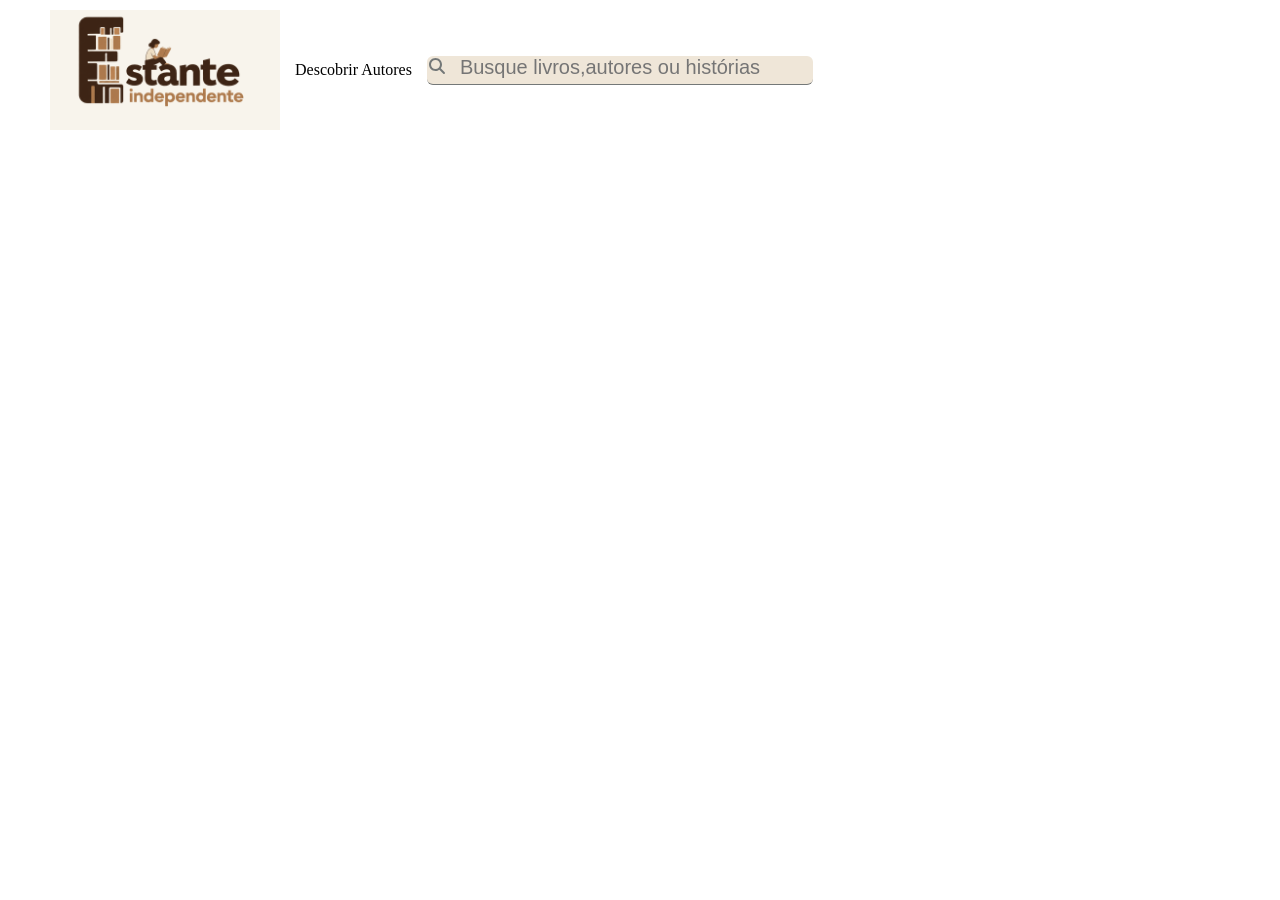
==== pagina_autor/index.html @ 8824e1c2 "inicio projeto" ====
<!DOCTYPE html>
<html lang="pt-br">
<head>
    <meta charset="UTF-8">
    <meta name="viewport" content="width=device-width, initial-scale=1.0">
    <title>Autor</title>
    <link rel="stylesheet" href="style.css">
    <link rel="preconnect" href="https://fonts.googleapis.com">
<link rel="preconnect" href="https://fonts.gstatic.com" crossorigin>
<link href="https://fonts.googleapis.com/css2?family=DM+Sans:ital,opsz,wght@0,9..40,100..1000;1,9..40,100..1000&family=Source+Serif+4:ital,opsz,wght@0,8..60,200..900;1,8..60,200..900&display=swap" rel="stylesheet">
</head>
<body>
    <header class="container_home">
        <div class="container_cabecalho">
<img src="../logo/LOGO ESTANTE INDEPENDENTE.png" alt="logo estande INDEPENDENTE">
        </div>

        <div class="box_descobrir">
<a  class="descobrir_home">Descobrir</a>
<a class="autores_home">Autores</a>
        </div>

          <div class="box_busca">
                <svg xmlns="http://www.w3.org/2000/svg"
                    viewBox="0 0 640 640"><!--!Font Awesome Free 7.3.1 by @fontawesome - https://fontawesome.com License - https://fontawesome.com/license/free Copyright 2026 Fonticons, Inc.-->
                    <path
                        d="M480 272C480 317.9 465.1 360.3 440 394.7L566.6 521.4C579.1 533.9 579.1 554.2 566.6 566.7C554.1 579.2 533.8 579.2 521.3 566.7L394.7 440C360.3 465.1 317.9 480 272 480C157.1 480 64 386.9 64 272C64 157.1 157.1 64 272 64C386.9 64 480 157.1 480 272zM272 416C351.5 416 416 351.5 416 272C416 192.5 351.5 128 272 128C192.5 128 128 192.5 128 272C128 351.5 192.5 416 272 416z" />
                </svg>
                <input type="text" placeholder="Busque livros,autores ou histórias">
            </div>
    </header>
</body>
</html>
---- pagina_autor/style.css ----
* {
    margin: 0;
    padding: 0;
    box-sizing: border-box;
}

:root{
    --font-Source: "Source Serif 4", serif;
    --font-dm: "DM Sans", sans-serif;
}
.container_cabecalho{
    background-color: #F8F4EC;
    height: 120px;
    display: flex;
    justify-content: center;
    align-items: center;
}

.container_home{
      /* background-color: rgba(0, 255, 255, 0.671); */
    max-width: 1200px;
    /* largura maxima; */
    width: 95%;
    /* largura de 95% */
    margin: 0 auto;
}

.container_home img{
    width: 230px;
}
.box_busca{
    position: relative;
}

.box_busca svg {
    width: 20px;
    position: absolute;
    fill: #747878;
}

.box_busca input {
    padding-left: 33px;
    padding-bottom: 5px;
    background-color: #EFE6D8;
    border: none;
    border-bottom: solid 1px #747878;
    font-size: 20px;
    border-radius: 6px;
    width: 386px;
    height: 100%;
}

.box_busca input:focus {
    outline: none;
}


.container_home{
      display: flex;
    align-items: center;
    gap: 15px;
    padding: 10px;
}

.Descobrir_home,
autores_home{
text-decoration: var(--font-dm)
}
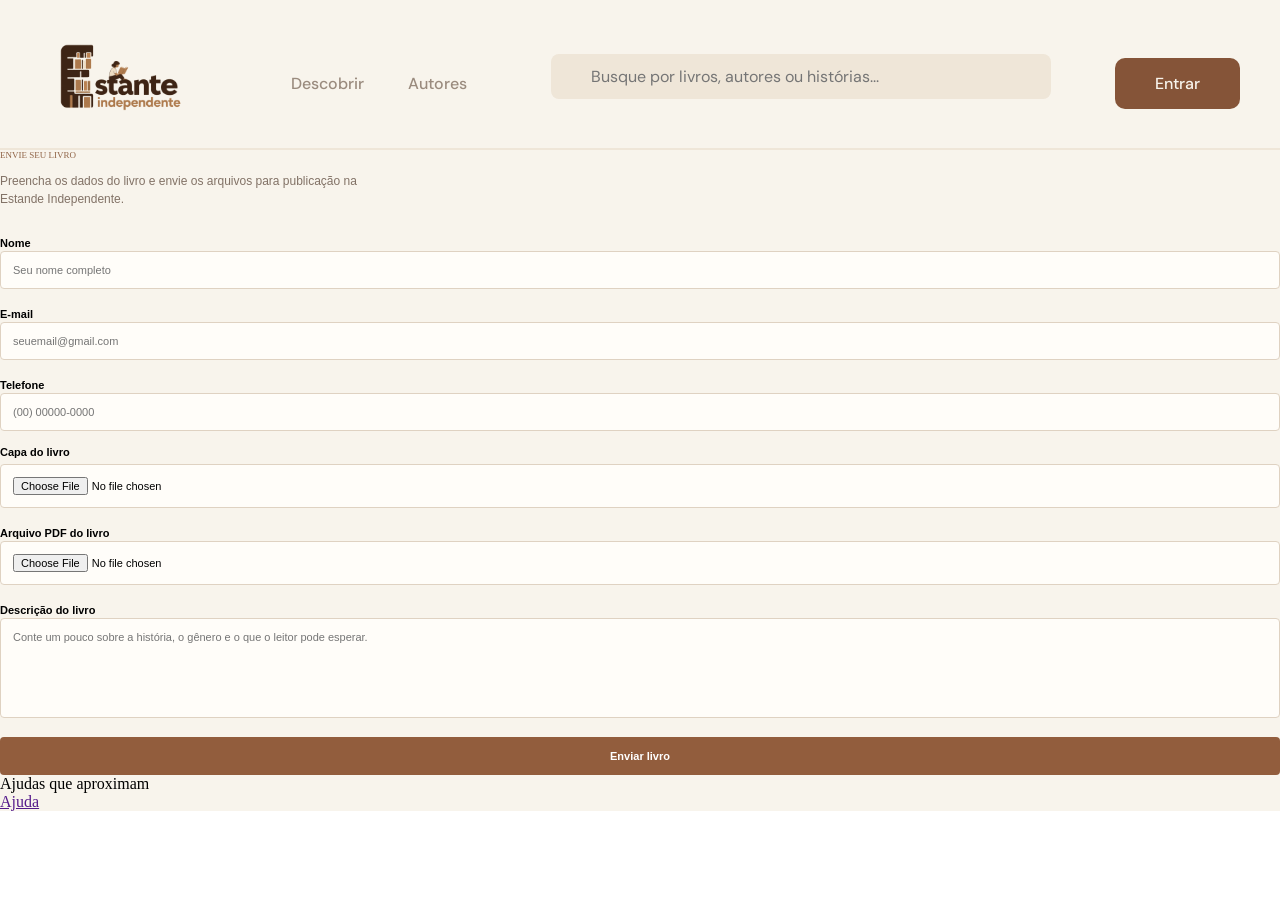
==== commit aaaa14c1: "projeto entre linhas" ====
--- a/pagina_autor/index.html
+++ b/pagina_autor/index.html
@@ -1,33 +1,109 @@
 <!DOCTYPE html>
 <html lang="pt-br">
+
 <head>
     <meta charset="UTF-8">
     <meta name="viewport" content="width=device-width, initial-scale=1.0">
     <title>Autor</title>
     <link rel="stylesheet" href="style.css">
     <link rel="preconnect" href="https://fonts.googleapis.com">
-<link rel="preconnect" href="https://fonts.gstatic.com" crossorigin>
-<link href="https://fonts.googleapis.com/css2?family=DM+Sans:ital,opsz,wght@0,9..40,100..1000;1,9..40,100..1000&family=Source+Serif+4:ital,opsz,wght@0,8..60,200..900;1,8..60,200..900&display=swap" rel="stylesheet">
+    <link rel="preconnect" href="https://fonts.gstatic.com" crossorigin>
+    <link
+        href="https://fonts.googleapis.com/css2?family=DM+Sans:ital,opsz,wght@0,9..40,100..1000;1,9..40,100..1000&family=Lora:ital,wght@0,400..700;1,400..700&display=swap"
+        rel="stylesheet">
+
 </head>
+
 <body>
-    <header class="container_home">
-        <div class="container_cabecalho">
-<img src="../logo/LOGO ESTANTE INDEPENDENTE.png" alt="logo estande INDEPENDENTE">
-        </div>
+    <header>
 
-        <div class="box_descobrir">
-<a  class="descobrir_home">Descobrir</a>
-<a class="autores_home">Autores</a>
-        </div>
-
-          <div class="box_busca">
-                <svg xmlns="http://www.w3.org/2000/svg"
-                    viewBox="0 0 640 640"><!--!Font Awesome Free 7.3.1 by @fontawesome - https://fontawesome.com License - https://fontawesome.com/license/free Copyright 2026 Fonticons, Inc.-->
+        <div class="container_ger container_header">
+            <img src="../logo/LOGO ESTANTE INDEPENDENTE.png" alt="logo estande independente" />
+            <nav class="nav_header">
+                <a href="">Descobrir</a>
+                <a href="">Autores</a>
+            </nav>
+            <div class="box_busca">
+                <input placeholder="Busque por livros, autores ou histórias..." type="search">
+                <svg xmlns="http://www.w3.org/2000/svg&quot;
+                viewBox=" 0 0 640
+                    640><!--!Font Awesome Free 7.3.1 by @fontawesome - https://fontawesome.com License - https://fontawesome.com/license/free Copyright 2026 Fonticons, Inc.-->
                     <path
                         d="M480 272C480 317.9 465.1 360.3 440 394.7L566.6 521.4C579.1 533.9 579.1 554.2 566.6 566.7C554.1 579.2 533.8 579.2 521.3 566.7L394.7 440C360.3 465.1 317.9 480 272 480C157.1 480 64 386.9 64 272C64 157.1 157.1 64 272 64C386.9 64 480 157.1 480 272zM272 416C351.5 416 416 351.5 416 272C416 192.5 351.5 128 272 128C192.5 128 128 192.5 128 272C128 351.5 192.5 416 272 416z" />
                 </svg>
-                <input type="text" placeholder="Busque livros,autores ou histórias">
             </div>
+            <a class="botao_entrar" href="">Entrar</a>
+        </div>
     </header>
+
+    <main>
+        <h1>Pagina autor</h1>
+        <section class="hero">
+            <div>
+
+                <p class="subtitulo">ENVIE SEU LIVRO</p>
+
+                <h1>Compartilhe sua história.</h1>
+
+                <p class="descricao">
+                    Preencha os dados do livro e envie os arquivos para publicação na Estande Independente.
+                </p>
+            </div>
+
+            <form>
+                <div class="nome">
+
+                    <label for="nome">Nome</label>
+                    <input type="text" id="nome" placeholder="Seu nome completo">
+                </div>
+
+                <div class="email">
+
+                    <label for="email">E-mail</label>
+                    <input type="email" id="email" placeholder="seuemail@gmail.com">
+                </div>
+
+                <div class="telefone">
+                    <label for="telefone">Telefone</label>
+                    <input type="tel" id="telefone" placeholder="(00) 00000-0000">
+                </div>
+
+                <label for="capa">Capa do livro</label>
+                <input type="file" id="capa">
+                <div class="capa_livro"></div>
+
+                <div class="pdf">
+
+                    <label for="pdf">Arquivo PDF do livro</label>
+                    <input type="file" id="pdf">
+                </div>
+                <div class="Descrição_livro">
+
+                    <label for="descricao">Descrição do livro</label>
+                    <textarea id="descricao"
+                        placeholder="Conte um pouco sobre a história, o gênero e o que o leitor pode esperar."></textarea>
+                </div>
+
+                <div class="enviar_livro">
+
+                    <button type="submit">
+                        Enviar livro
+                    </button>
+                </div>
+            </form>
+        </section>
+ <section class="containe_card">
+
+ </section>
+    </main>
+
+    <footer>
+        <p>Ajudas que aproximam</p>
+
+        <div class="link_ajuda">
+            <a href="">Ajuda</a>
+        </div>
+    </footer>
 </body>
+
 </html>
--- a/pagina_autor/style.css
+++ b/pagina_autor/style.css
@@ -4,65 +4,207 @@
     box-sizing: border-box;
 }
 
-:root{
-    --font-Source: "Source Serif 4", serif;
-    --font-dm: "DM Sans", sans-serif;
-}
-.container_cabecalho{
-    background-color: #F8F4EC;
-    height: 120px;
+
+:root {
+    --marromClaro: #f8f4ec;
+    --marromMedio: #efe6d8;
+    --marromEscuro: #855438;
+    --fontDM: "DM Sans", sans-serif;
+    --fontLora: "Lora", serif;
+}
+
+h1 {
+    position: absolute;
+    /* vai parar de respeitar hierarquia */
+    width: 1px;
+    height: 1px;
+    margin: -1px;
+    overflow: hidden;
+    /* esconde o titulo ou oq quiser/ter um h1 ajuda para recomendações */
+}
+
+
+
+
+/* ----------header------------- */
+
+header {
+  background-color: var(--marromClaro);
+  height: 150px;
+  font-family: var(--fontDM);
+  border-bottom: var(--marromMedio) solid 2px;
+}
+
+.container_ger {
+  max-width: 1200px;
+  width: 95%;
+}
+
+.container_header {
+  /* background-color: aqua; */
+  display: flex;
+  margin: 0 auto;
+  align-items: center;
+  justify-content: space-between;
+}
+
+.container_header img {
+  width: 167px;
+}
+
+header a {
+  text-decoration: none;
+  font-weight: 500;
+  font-size: 16px;
+}
+
+
+.nav_header a {
+  margin: 20px;
+  color: #9a8b7e;
+  display: inline-block;
+  transition: transform 0.7s ease;
+}
+
+.box_busca {
+  position: relative;
+}
+
+.botao_entrar {
+  background-color: var(--marromEscuro);
+  color: var(--marromClaro);
+  padding: 15px 40px;
+  border-radius: 10px;
+  display: inline-block;
+  transition: transform 0.7s ease;
+}
+
+.box_busca input {
+  width: 500px;
+  background-color: var(--marromMedio);
+  border: none;
+  padding: 20px;
+  padding-left: 25px;
+  padding-bottom: 5px;
+  font-size: 16px;
+  border-radius: 8px;
+  padding: 12px 16px 12px 40px;
+  font-family: var(--fontDM);
+}
+
+.box_busca svg {
+  position: absolute;
+  width: 28px;
+  left: 10px;
+  top: 50%;
+  transform: translateY(-50%);
+  height: 24px;
+  pointer-events: none;
+  fill: #9a8b7e;
+}
+
+.box_busca input:focus {
+  outline: none;
+}
+
+.nav_header a:hover {
+  color: var(--marromEscuro);
+  transform: scale(1.15);
+  text-decoration: underline;
+}
+
+.botao_entrar:hover {
+  transform: scale(1.15);
+}
+
+/* ----------questionario------------ */
+
+.hero{
+    background-color: var(--marromClaro);
+}
+
+.formulario {
+    padding-top: 10px;
+}
+
+.subtitulo {
+    font-size: 9px;
+    color: #916548;
+    margin-bottom: 12px;
+}
+
+
+.descricao {
+    font-family: Arial, sans-serif;
+    font-size: 12px;
+    line-height: 1.5;
+    color: #827266;
+    max-width: 400px;
+    margin-bottom: 25px;
+}
+
+form {
     display: flex;
-    justify-content: center;
-    align-items: center;
-}
-
-.container_home{
-      /* background-color: rgba(0, 255, 255, 0.671); */
-    max-width: 1200px;
-    /* largura maxima; */
-    width: 95%;
-    /* largura de 95% */
-    margin: 0 auto;
-}
-
-.container_home img{
-    width: 230px;
-}
-.box_busca{
-    position: relative;
-}
-
-.box_busca svg {
-    width: 20px;
-    position: absolute;
-    fill: #747878;
-}
-
-.box_busca input {
-    padding-left: 33px;
-    padding-bottom: 5px;
-    background-color: #EFE6D8;
+    flex-direction: column;
+}
+
+label {
+    font-family: Arial, sans-serif;
+    font-size: 11px;
+    font-weight: bold;
+    margin-bottom: 6px;
+}
+
+input,
+textarea {
+    width: 100%;
+
+    background-color: #fffdf9;
+    border: 1px solid #dfd2c2;
+    border-radius: 4px;
+
+    padding: 12px;
+
+    margin-bottom: 15px;
+
+    font-family: Arial, sans-serif;
+    font-size: 11px;
+
+    outline: none;
+}
+
+input:focus,
+textarea:focus {
+    border-color: #9a6546;
+}
+
+textarea {
+    height: 100px;
+    resize: none;
+}
+
+button {
+    width: 100%;
+
     border: none;
-    border-bottom: solid 1px #747878;
-    font-size: 20px;
-    border-radius: 6px;
-    width: 386px;
-    height: 100%;
-}
-
-.box_busca input:focus {
-    outline: none;
-}
-
-
-.container_home{
-      display: flex;
-    align-items: center;
-    gap: 15px;
-    padding: 10px;
-}
-
-.Descobrir_home,
-autores_home{
-text-decoration: var(--font-dm)
+    border-radius: 4px;
+
+    background-color: #925d3d;
+    color: white;
+
+    padding: 13px;
+
+    font-size: 11px;
+    font-weight: bold;
+
+    cursor: pointer;
+}
+
+button:hover {
+    background-color: #79492f;
+}
+
+
+footer{
+    background-color: var(--marromClaro);
 }
